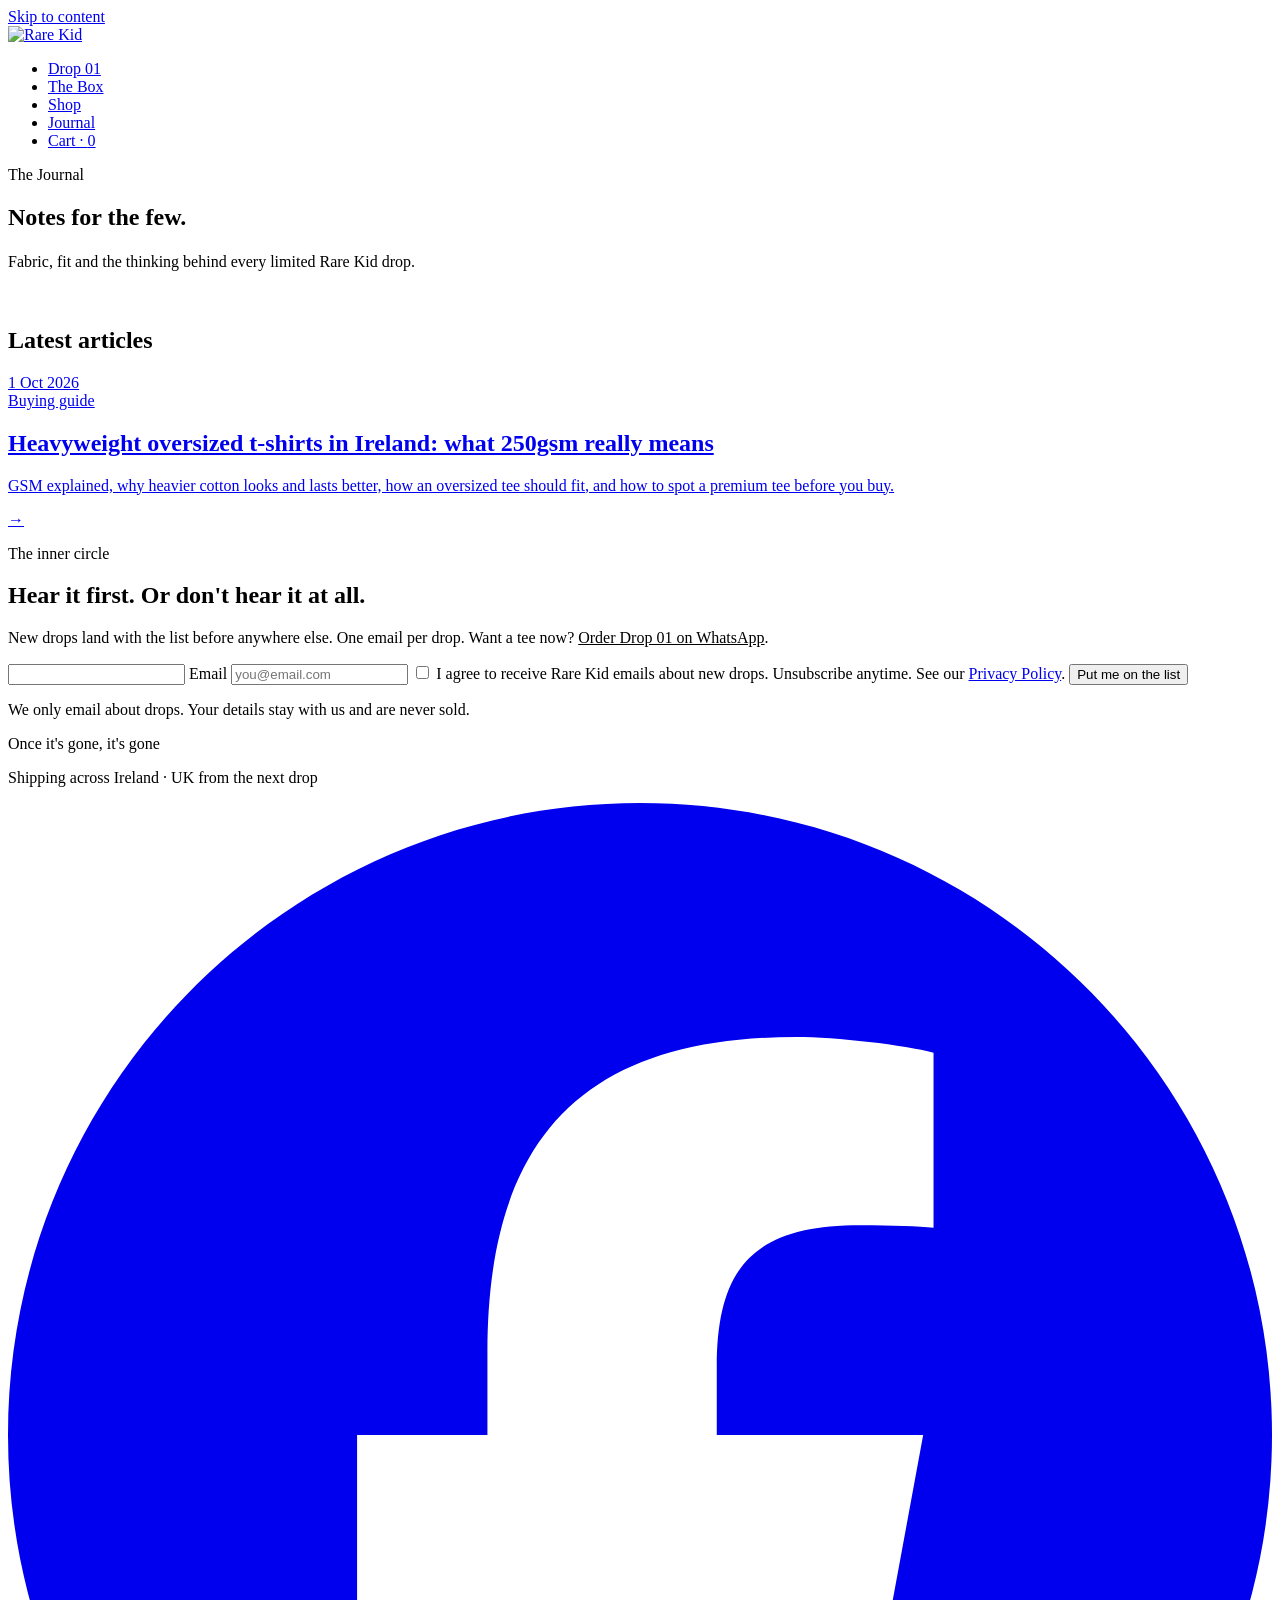
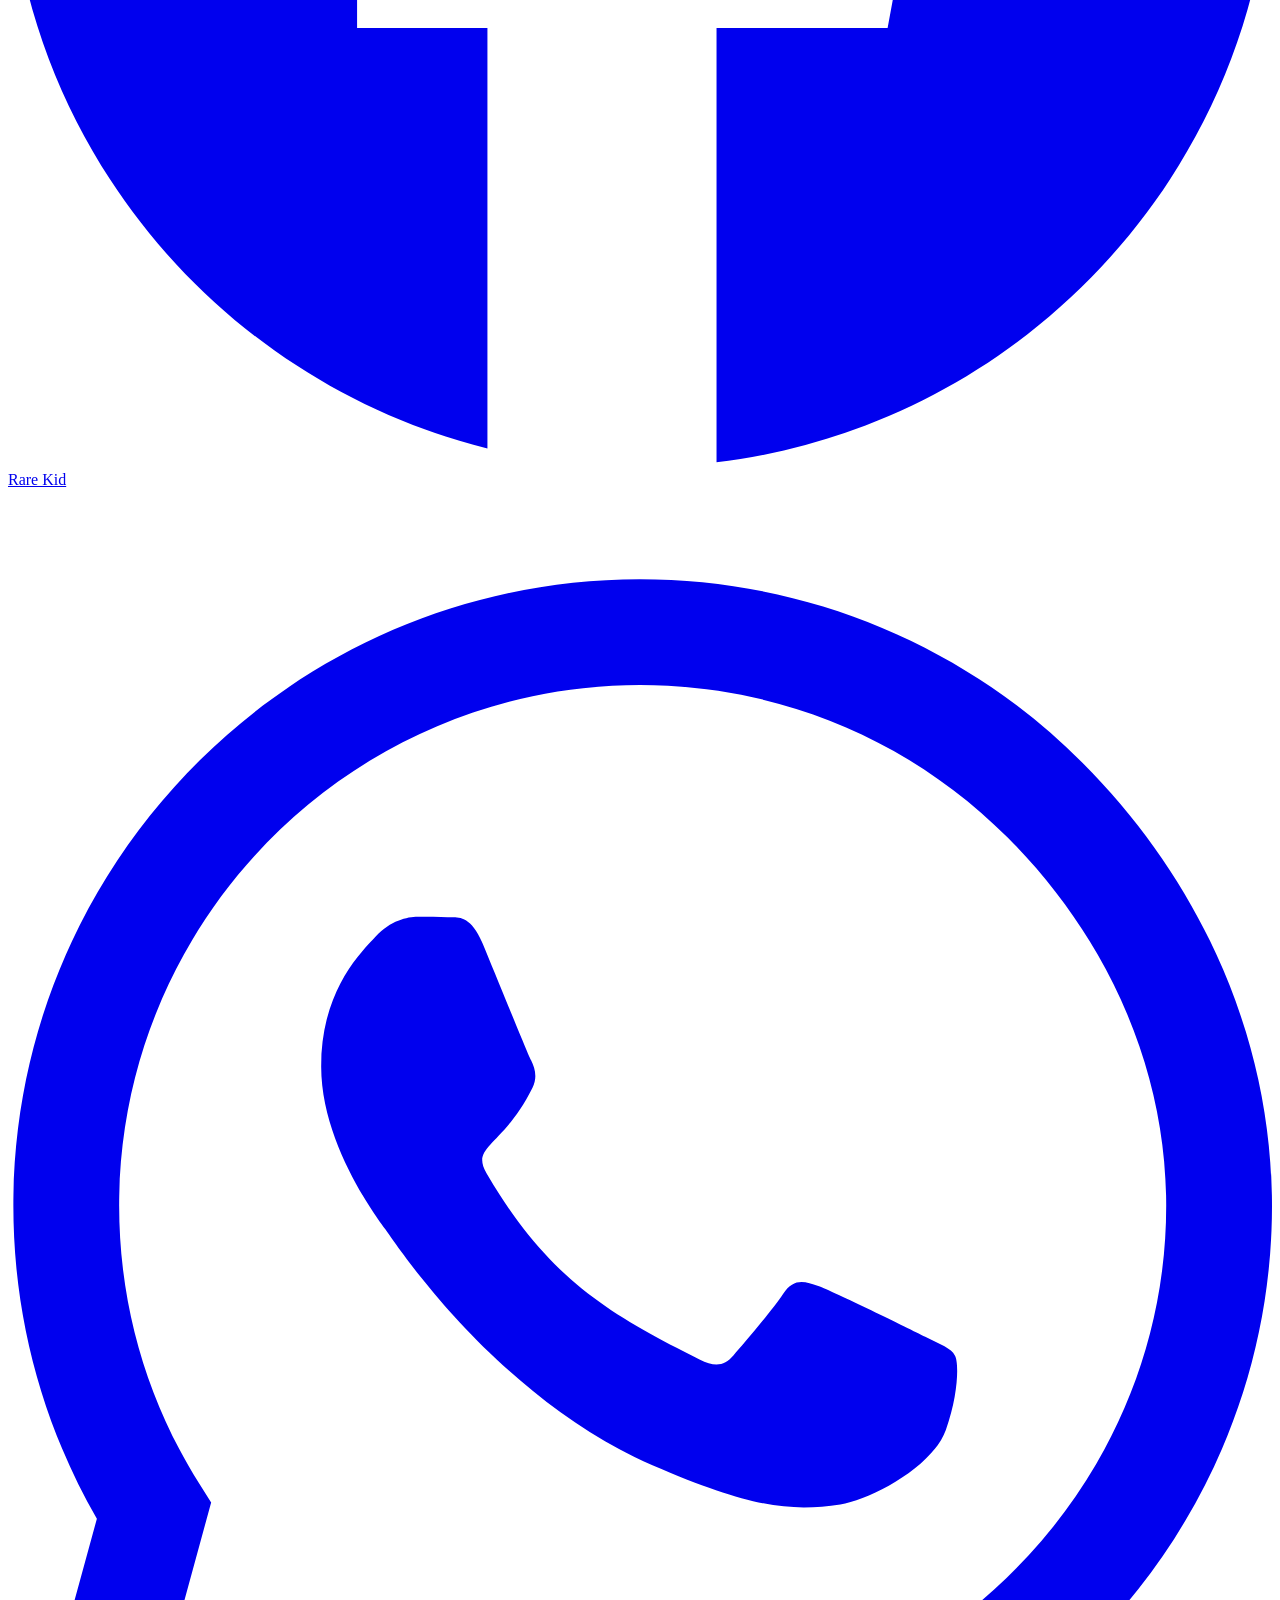
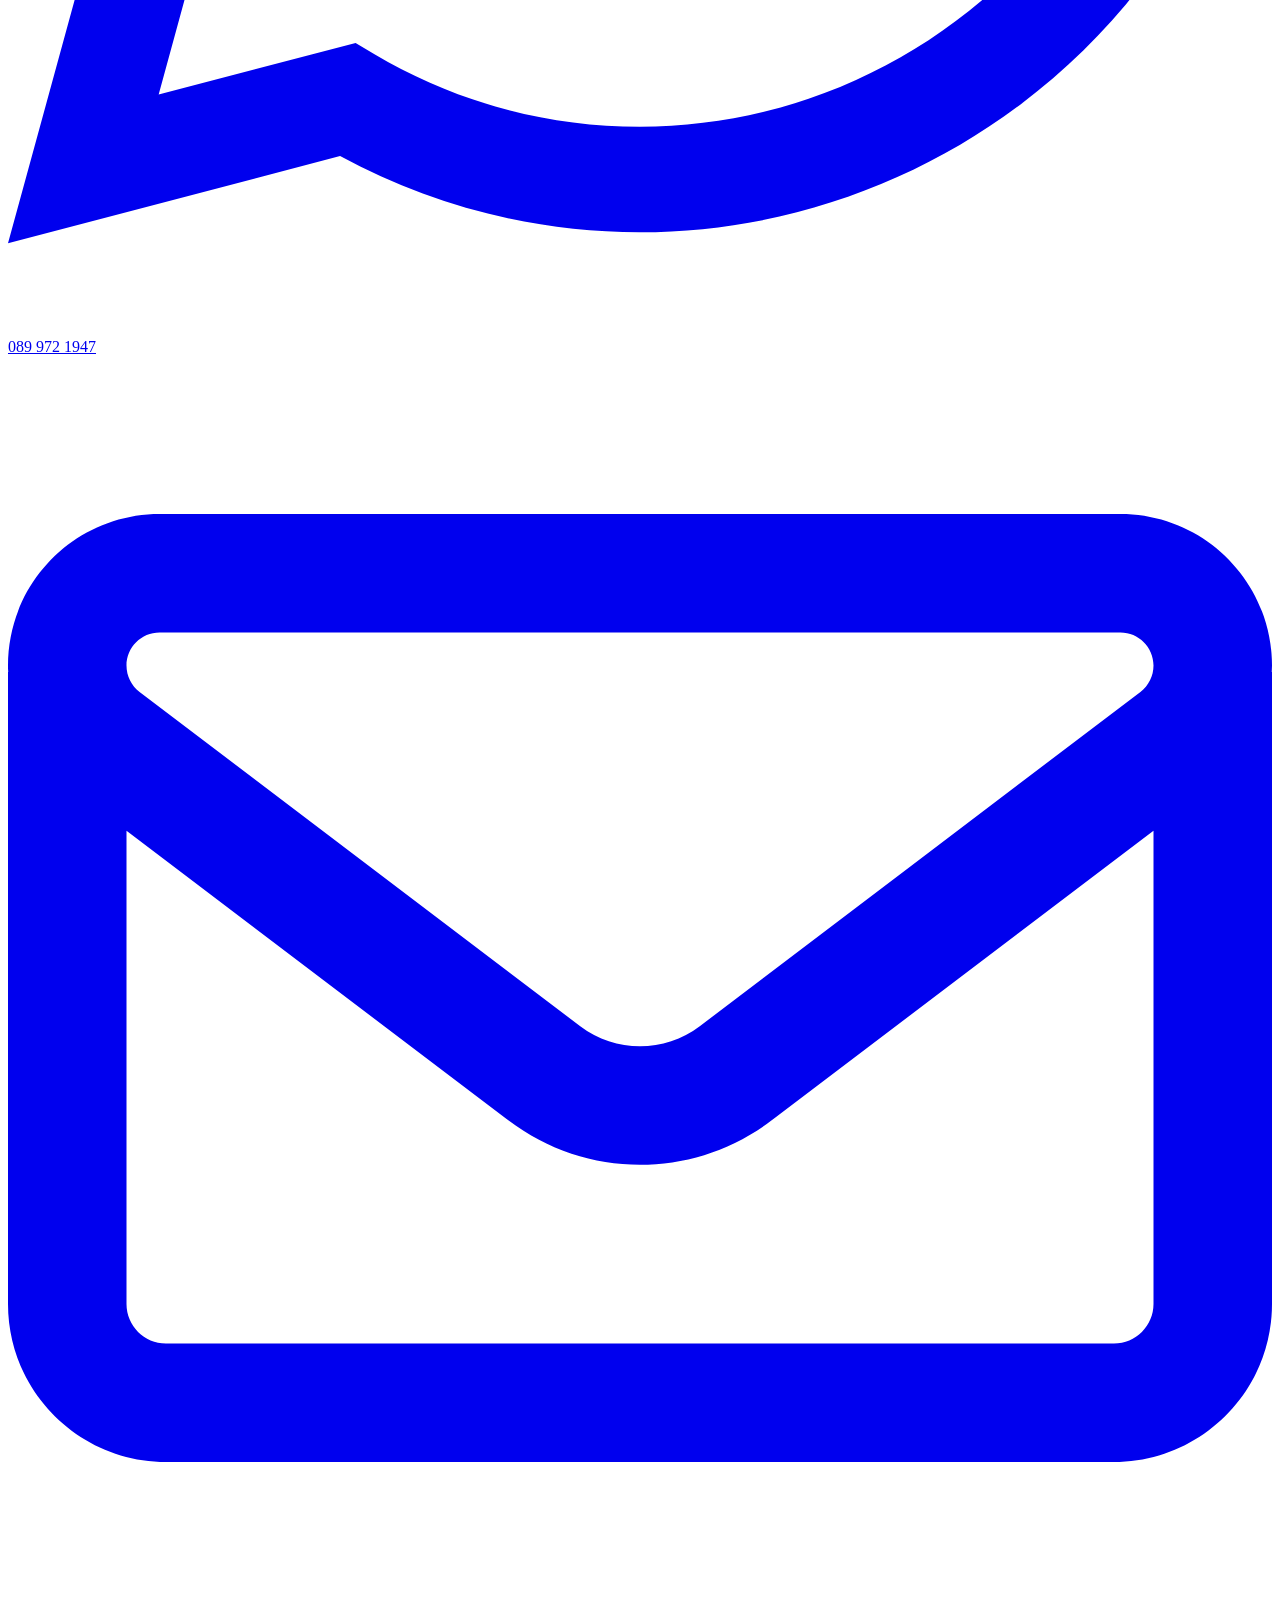
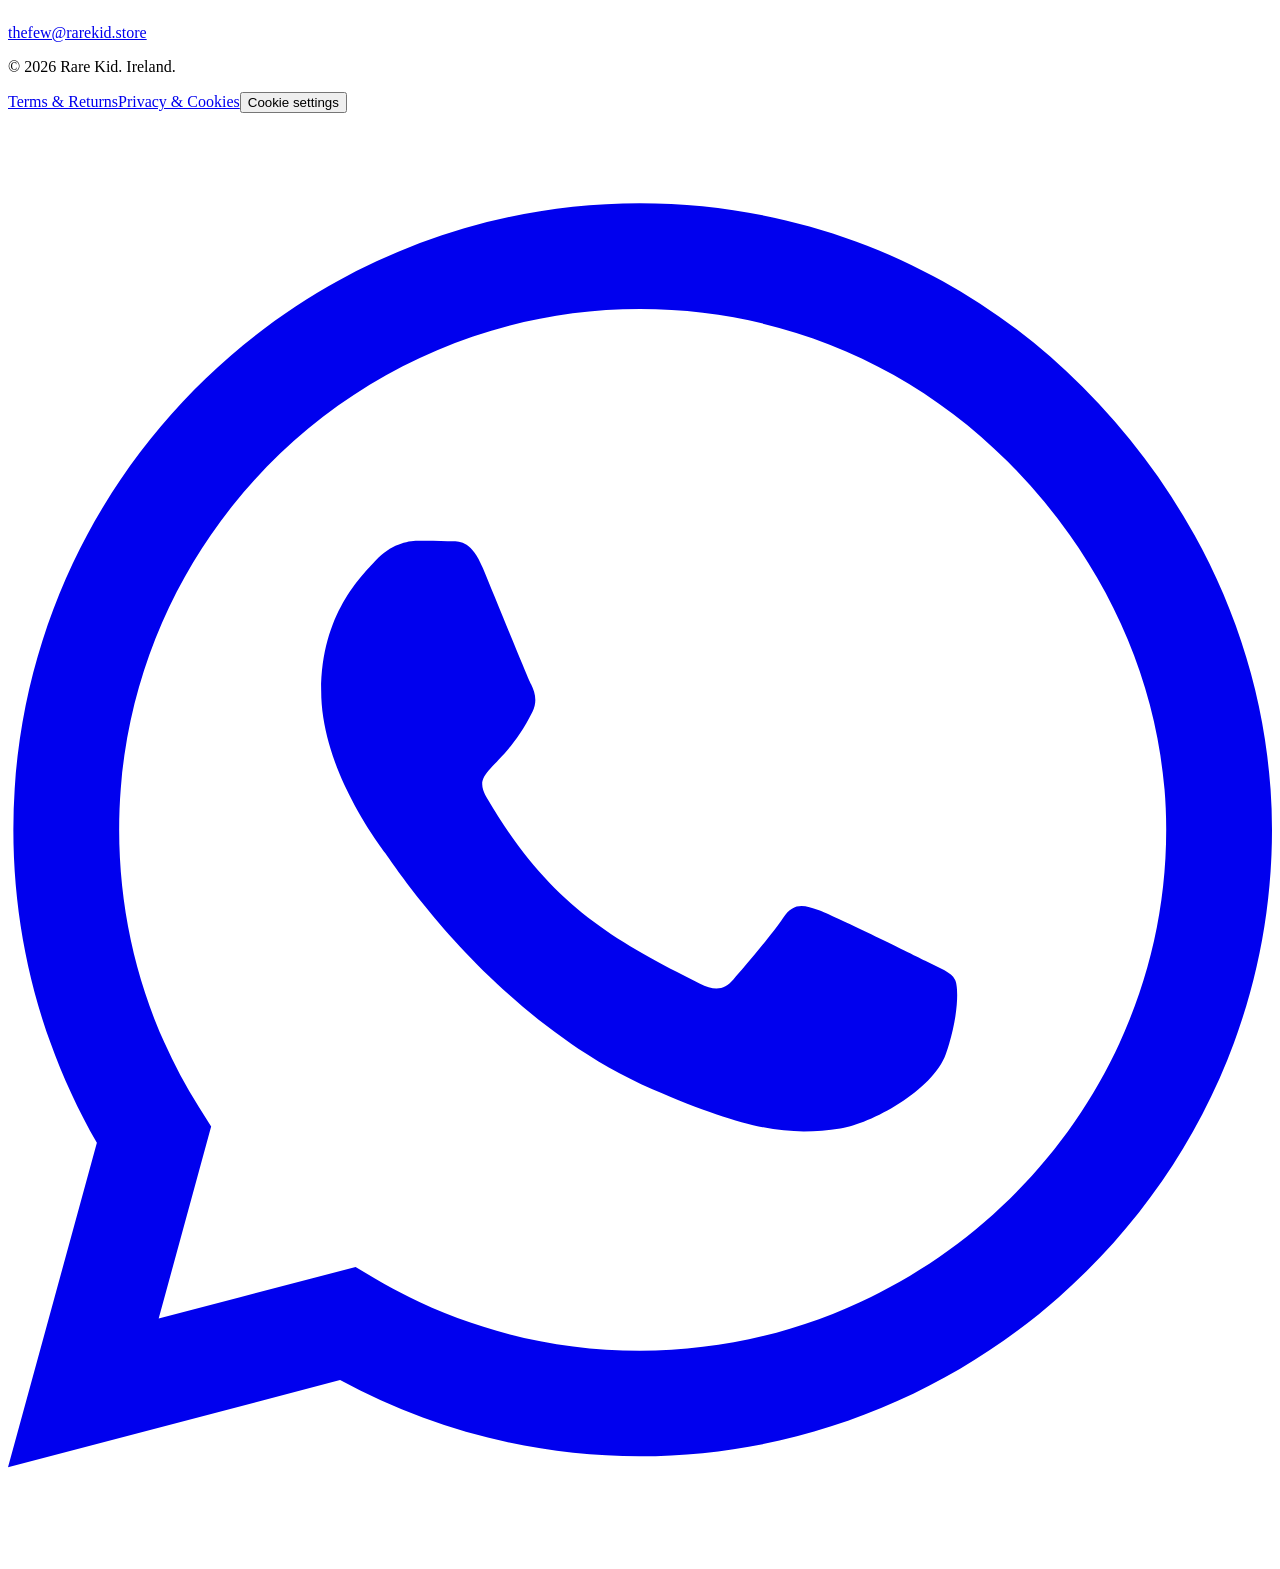
==== blog/index.html @ bd71cbd1 "Add files via upload" ====
<!doctype html>
<html lang="en-IE">
<head>
<meta charset="utf-8">
<meta name="viewport" content="width=device-width, initial-scale=1">
<title>Journal | Rare Kid – Heavyweight Tees, Fit Guides & Drop Notes</title>
<meta name="description" content="The Rare Kid Journal: buying guides for premium heavyweight oversized t-shirts in Ireland, fabric notes, fit advice and the story behind each limited drop.">
<link rel="canonical" href="https://YOUR-DOMAIN/blog/">
<meta property="og:type" content="website">
<meta property="og:site_name" content="Rare Kid">
<meta property="og:title" content="The Rare Kid Journal">
<meta property="og:description" content="Fabric, fit and the story behind every limited drop.">
<meta property="og:url" content="https://YOUR-DOMAIN/blog/">
<meta property="og:image" content="https://YOUR-DOMAIN/images/og-rare-kid.jpg">
<meta name="theme-color" content="#1c1b1a">
<link rel="icon" href="../images/logo.jpg">
<link rel="stylesheet" href="../css/style.css">
<script type="application/ld+json">
{
  "@context":"https://schema.org",
  "@type":"Blog",
  "name":"The Rare Kid Journal",
  "url":"https://YOUR-DOMAIN/blog/",
  "publisher":{"@type":"Organization","name":"Rare Kid","logo":{"@type":"ImageObject","url":"https://YOUR-DOMAIN/images/logo.jpg"}},
  "blogPost":[{
    "@type":"BlogPosting",
    "headline":"Heavyweight Oversized T-Shirts in Ireland: What 250gsm Really Means and Why It's Worth It",
    "url":"https://YOUR-DOMAIN/blog/heavyweight-oversized-t-shirt-ireland.html",
    "datePublished":"2026-10-01"
  }]
}
</script>
</head>
<body>
<a class="skip" href="#main">Skip to content</a>
<header class="site-header">
  <nav class="wrap nav" aria-label="Main">
    <a class="logo" href="../" aria-label="Rare Kid home"><img class="logo-img" src="../images/logo.jpg" alt="Rare Kid" width="1024" height="1024"></a>
    <ul>
      <li><a href="../#drop">Drop 01</a></li>
      <li><a href="../#box">The Box</a></li>
      <li><a href="../#shop">Shop</a></li>
      <li><a href="./" aria-current="page">Journal</a></li>
      <li><a class="btn-mini" href="../#cart">Cart · <span data-cart-count>0</span></a></li>
    </ul>
  </nav>
</header>

<main id="main">
  <section class="page-hero">
    <div class="wrap">
      <p class="eyebrow red">The Journal</p>
      <h1>Notes for the few.</h1>
      <p class="lead" style="margin-top:22px">Fabric, fit and the thinking behind every limited Rare Kid drop.</p>
    </div>
  </section>

  <section class="section" aria-labelledby="latest-title" style="padding-top:20px">
    <div class="wrap">
      <h2 id="latest-title" class="sr-only">Latest articles</h2>
      <div class="post-list">
        <a class="post-card" href="heavyweight-oversized-t-shirt-ireland.html">
          <span class="date"><time datetime="2026-10-01">1 Oct 2026</time><br>Buying guide</span>
          <div>
            <h2>Heavyweight oversized t-shirts in Ireland: what 250gsm really means</h2>
            <p>GSM explained, why heavier cotton looks and lasts better, how an oversized tee should fit, and how to spot a premium tee before you buy.</p>
          </div>
          <span class="arrow" aria-hidden="true">→</span>
        </a>
      </div>
    </div>
  </section>

  <section class="section join" id="join" aria-labelledby="join-title">
    <div class="wrap join-grid">
      <div>
        <p class="eyebrow">The inner circle</p>
        <h2 id="join-title">Hear it first. Or don't hear it at all.</h2>
        <p>New drops land with the list before anywhere else. One email per drop. Want a tee now? <a href="../#shop" style="color:inherit">Order Drop 01 on WhatsApp</a>.</p>
      </div>
      <form class="form" action="https://formspree.io/f/xgavbbvg" method="POST" data-formspree>
        <input type="hidden" name="_subject" value="New Rare Kid subscriber (drops list)">
        <input type="hidden" name="source" value="Journal">
        <input type="text" name="_gotcha" class="hp" tabindex="-1" autocomplete="off" aria-hidden="true">
        <label for="email">Email</label>
        <input id="email" type="email" name="email" required autocomplete="email" placeholder="you@email.com">
        <label class="consent"><input type="checkbox" name="consent" value="Yes - agreed to Rare Kid drop emails" required> <span>I agree to receive Rare Kid emails about new drops. Unsubscribe anytime. See our <a href="../privacy.html">Privacy Policy</a>.</span></label>
        <button class="btn" type="submit">Put me on the list</button>
        <p class="form-status" role="status" aria-live="polite" hidden></p>
        <p class="fine">We only email about drops. Your details stay with us and are never sold.</p>
      </form>
    </div>
  </section>
</main>

<footer class="site-footer">
  <div class="wrap">
    <div class="footer-row">
      <div><p class="footer-tag">Once it's gone, it's gone</p><p class="footer-ship">Shipping across Ireland · UK from the next drop</p></div>
      <div class="footer-links">
        <a href="https://www.facebook.com/profile.php?id=61590285942390" target="_blank" rel="noopener"><svg class="ico" aria-hidden="true" focusable="false" xmlns="http://www.w3.org/2000/svg" viewBox="0 0 512 512"><!--! Font Awesome Free 7.3.1 by @fontawesome - https://fontawesome.com License - https://fontawesome.com/license/free (Icons: CC BY 4.0, Fonts: SIL OFL 1.1, Code: MIT License) Copyright 2026 Fonticons, Inc. --><path fill="currentColor" d="M512 256C512 114.6 397.4 0 256 0S0 114.6 0 256C0 376 82.7 476.8 194.2 504.5l0-170.3-52.8 0 0-78.2 52.8 0 0-33.7c0-87.1 39.4-127.5 125-127.5 16.2 0 44.2 3.2 55.7 6.4l0 70.8c-6-.6-16.5-1-29.6-1-42 0-58.2 15.9-58.2 57.2l0 27.8 83.6 0-14.4 78.2-69.3 0 0 175.9C413.8 494.8 512 386.9 512 256z"/></svg> Rare Kid</a>
        <a href="https://wa.me/353899721947?text=Hi%20Rare%20Kid%2C%20I%20have%20a%20question%20about%20Drop%2001." target="_blank" rel="noopener" aria-label="Chat with Rare Kid on WhatsApp, 089 972 1947"><svg class="ico" aria-hidden="true" focusable="false" xmlns="http://www.w3.org/2000/svg" viewBox="0 0 448 512"><!--! Font Awesome Free 7.3.1 by @fontawesome - https://fontawesome.com License - https://fontawesome.com/license/free (Icons: CC BY 4.0, Fonts: SIL OFL 1.1, Code: MIT License) Copyright 2026 Fonticons, Inc. --><path fill="currentColor" d="M380.9 97.1c-41.9-42-97.7-65.1-157-65.1-122.4 0-222 99.6-222 222 0 39.1 10.2 77.3 29.6 111L0 480 117.7 449.1c32.4 17.7 68.9 27 106.1 27l.1 0c122.3 0 224.1-99.6 224.1-222 0-59.3-25.2-115-67.1-157zm-157 341.6c-33.2 0-65.7-8.9-94-25.7l-6.7-4-69.8 18.3 18.6-68.1-4.4-7c-18.5-29.4-28.2-63.3-28.2-98.2 0-101.7 82.8-184.5 184.6-184.5 49.3 0 95.6 19.2 130.4 54.1s56.2 81.2 56.1 130.5c0 101.8-84.9 184.6-186.6 184.6zM325.1 300.5c-5.5-2.8-32.8-16.2-37.9-18-5.1-1.9-8.8-2.8-12.5 2.8s-14.3 18-17.6 21.8c-3.2 3.7-6.5 4.2-12 1.4-32.6-16.3-54-29.1-75.5-66-5.7-9.8 5.7-9.1 16.3-30.3 1.8-3.7 .9-6.9-.5-9.7s-12.5-30.1-17.1-41.2c-4.5-10.8-9.1-9.3-12.5-9.5-3.2-.2-6.9-.2-10.6-.2s-9.7 1.4-14.8 6.9c-5.1 5.6-19.4 19-19.4 46.3s19.9 53.7 22.6 57.4c2.8 3.7 39.1 59.7 94.8 83.8 35.2 15.2 49 16.5 66.6 13.9 10.7-1.6 32.8-13.4 37.4-26.4s4.6-24.1 3.2-26.4c-1.3-2.5-5-3.9-10.5-6.6z"/></svg> 089 972 1947</a>
        <a class="f-mail" href="mailto:thefew@rarekid.store"><svg class="ico" aria-hidden="true" focusable="false" xmlns="http://www.w3.org/2000/svg" viewBox="0 0 512 512"><!--! Font Awesome Free 7.3.1 by @fontawesome - https://fontawesome.com License - https://fontawesome.com/license/free (Icons: CC BY 4.0, Fonts: SIL OFL 1.1, Code: MIT License) Copyright 2026 Fonticons, Inc. --><path fill="currentColor" d="M61.4 64C27.5 64 0 91.5 0 125.4 0 126.3 0 127.1 .1 128L0 128 0 384c0 35.3 28.7 64 64 64l384 0c35.3 0 64-28.7 64-64l0-256-.1 0c0-.9 .1-1.7 .1-2.6 0-33.9-27.5-61.4-61.4-61.4L61.4 64zM464 192.3L464 384c0 8.8-7.2 16-16 16L64 400c-8.8 0-16-7.2-16-16l0-191.7 154.8 117.4c31.4 23.9 74.9 23.9 106.4 0L464 192.3zM48 125.4C48 118 54 112 61.4 112l389.2 0c7.4 0 13.4 6 13.4 13.4 0 4.2-2 8.2-5.3 10.7L280.2 271.5c-14.3 10.8-34.1 10.8-48.4 0L53.3 136.1c-3.3-2.5-5.3-6.5-5.3-10.7z"/></svg> thefew@rarekid.store</a>
      </div>
    </div>
    <p class="copy">© 2026 Rare Kid. Ireland.</p>
    <div class="legal-links"><a href="../terms.html">Terms &amp; Returns</a><a href="../privacy.html">Privacy &amp; Cookies</a><button type="button" class="cc-link" data-cookie-settings>Cookie settings</button></div>
  </div>
</footer>
<a class="wa-fab" href="https://wa.me/353899721947?text=Hi%20Rare%20Kid%2C%20I%20have%20a%20question%20about%20Drop%2001." target="_blank" rel="noopener" aria-label="Chat with Rare Kid on WhatsApp"><svg class="ico" aria-hidden="true" focusable="false" xmlns="http://www.w3.org/2000/svg" viewBox="0 0 448 512"><!--! Font Awesome Free 7.3.1 by @fontawesome - https://fontawesome.com License - https://fontawesome.com/license/free (Icons: CC BY 4.0, Fonts: SIL OFL 1.1, Code: MIT License) Copyright 2026 Fonticons, Inc. --><path fill="currentColor" d="M380.9 97.1c-41.9-42-97.7-65.1-157-65.1-122.4 0-222 99.6-222 222 0 39.1 10.2 77.3 29.6 111L0 480 117.7 449.1c32.4 17.7 68.9 27 106.1 27l.1 0c122.3 0 224.1-99.6 224.1-222 0-59.3-25.2-115-67.1-157zm-157 341.6c-33.2 0-65.7-8.9-94-25.7l-6.7-4-69.8 18.3 18.6-68.1-4.4-7c-18.5-29.4-28.2-63.3-28.2-98.2 0-101.7 82.8-184.5 184.6-184.5 49.3 0 95.6 19.2 130.4 54.1s56.2 81.2 56.1 130.5c0 101.8-84.9 184.6-186.6 184.6zM325.1 300.5c-5.5-2.8-32.8-16.2-37.9-18-5.1-1.9-8.8-2.8-12.5 2.8s-14.3 18-17.6 21.8c-3.2 3.7-6.5 4.2-12 1.4-32.6-16.3-54-29.1-75.5-66-5.7-9.8 5.7-9.1 16.3-30.3 1.8-3.7 .9-6.9-.5-9.7s-12.5-30.1-17.1-41.2c-4.5-10.8-9.1-9.3-12.5-9.5-3.2-.2-6.9-.2-10.6-.2s-9.7 1.4-14.8 6.9c-5.1 5.6-19.4 19-19.4 46.3s19.9 53.7 22.6 57.4c2.8 3.7 39.1 59.7 94.8 83.8 35.2 15.2 49 16.5 66.6 13.9 10.7-1.6 32.8-13.4 37.4-26.4s4.6-24.1 3.2-26.4c-1.3-2.5-5-3.9-10.5-6.6z"/></svg></a>
<script src="../js/forms.js"></script>
<script src="../js/shop.js"></script>
<script src="../js/consent.js" data-root="../"></script>
</body>
</html>
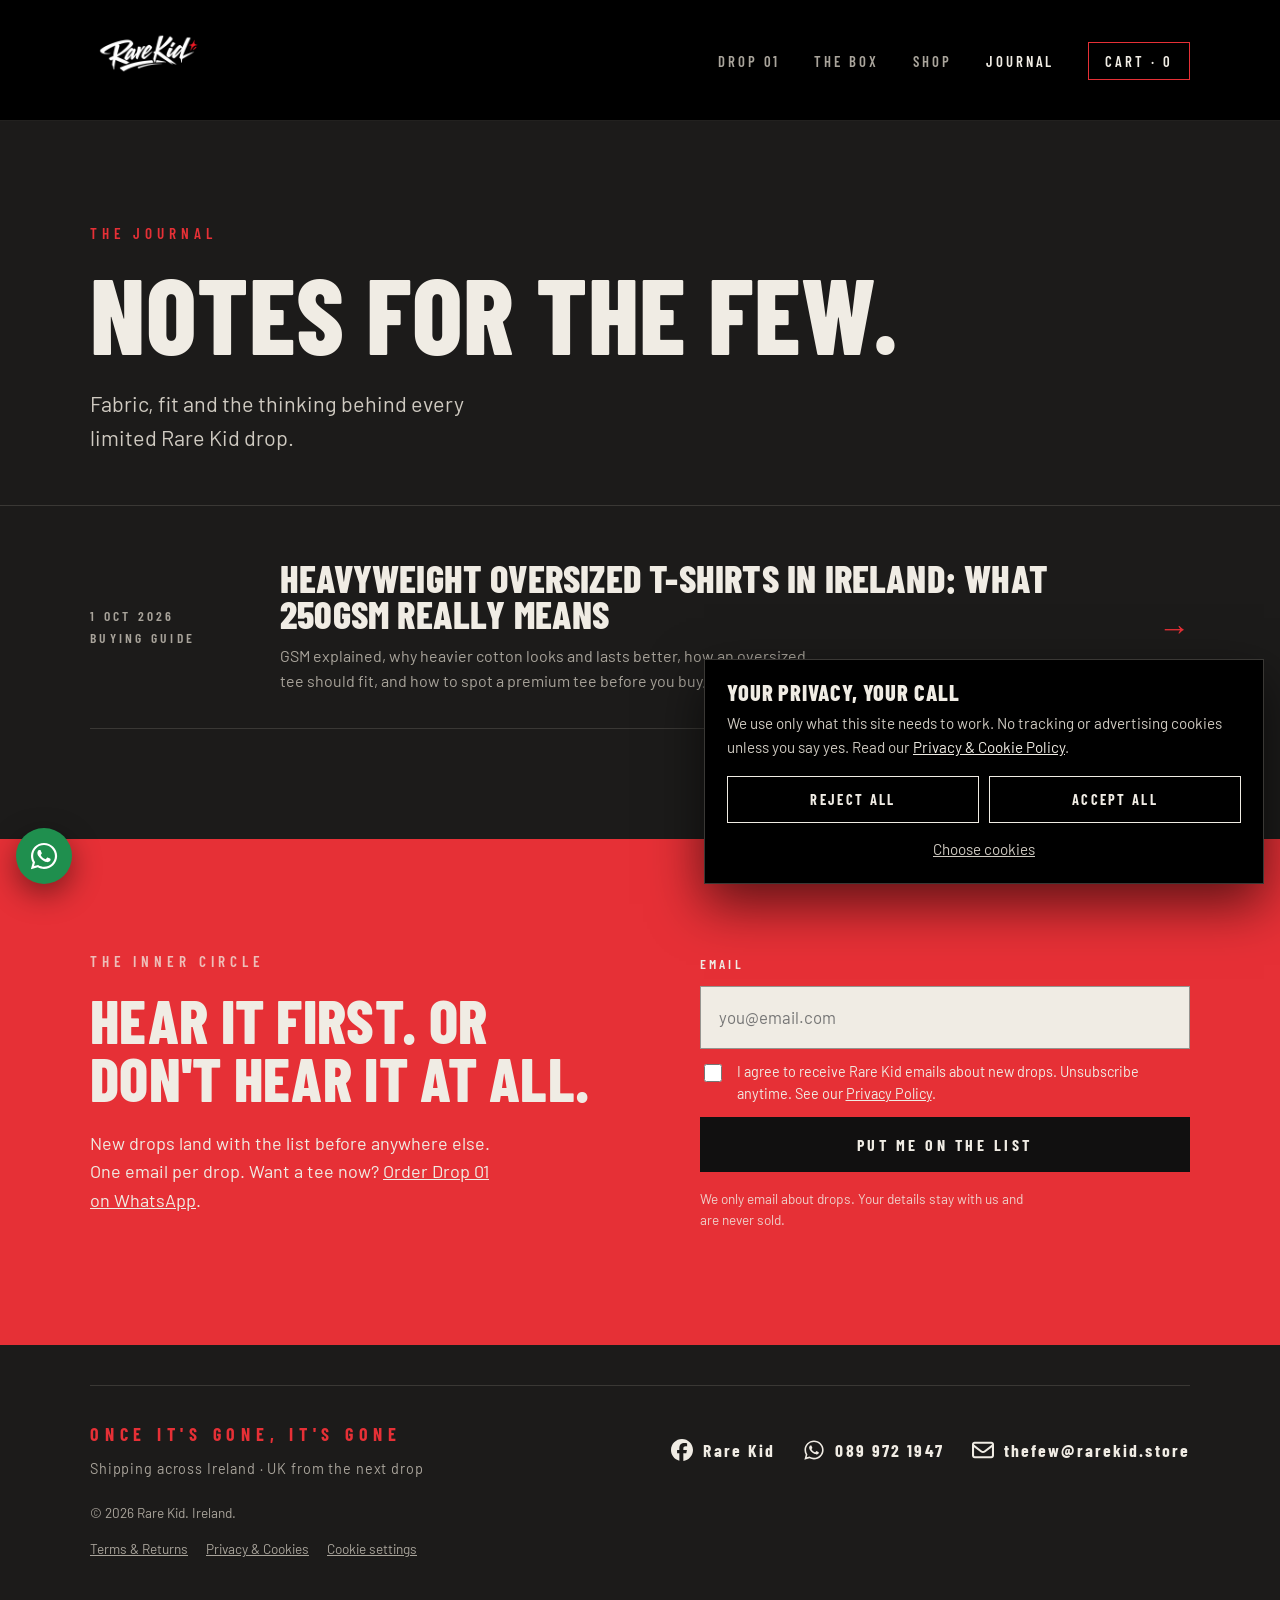
==== commit 60b3b13a: "Add files via upload" ====
--- a/blog/index.html
+++ b/blog/index.html
@@ -5,13 +5,13 @@
 <meta name="viewport" content="width=device-width, initial-scale=1">
 <title>Journal | Rare Kid – Heavyweight Tees, Fit Guides & Drop Notes</title>
 <meta name="description" content="The Rare Kid Journal: buying guides for premium heavyweight oversized t-shirts in Ireland, fabric notes, fit advice and the story behind each limited drop.">
-<link rel="canonical" href="https://YOUR-DOMAIN/blog/">
+<link rel="canonical" href="https://rarekid.store/blog/">
 <meta property="og:type" content="website">
 <meta property="og:site_name" content="Rare Kid">
 <meta property="og:title" content="The Rare Kid Journal">
 <meta property="og:description" content="Fabric, fit and the story behind every limited drop.">
-<meta property="og:url" content="https://YOUR-DOMAIN/blog/">
-<meta property="og:image" content="https://YOUR-DOMAIN/images/og-rare-kid.jpg">
+<meta property="og:url" content="https://rarekid.store/blog/">
+<meta property="og:image" content="https://rarekid.store/images/og-rare-kid.jpg">
 <meta name="theme-color" content="#1c1b1a">
 <link rel="icon" href="../images/logo.jpg">
 <link rel="stylesheet" href="../css/style.css">
@@ -20,12 +20,12 @@
   "@context":"https://schema.org",
   "@type":"Blog",
   "name":"The Rare Kid Journal",
-  "url":"https://YOUR-DOMAIN/blog/",
-  "publisher":{"@type":"Organization","name":"Rare Kid","logo":{"@type":"ImageObject","url":"https://YOUR-DOMAIN/images/logo.jpg"}},
+  "url":"https://rarekid.store/blog/",
+  "publisher":{"@type":"Organization","name":"Rare Kid","logo":{"@type":"ImageObject","url":"https://rarekid.store/images/logo.jpg"}},
   "blogPost":[{
     "@type":"BlogPosting",
     "headline":"Heavyweight Oversized T-Shirts in Ireland: What 250gsm Really Means and Why It's Worth It",
-    "url":"https://YOUR-DOMAIN/blog/heavyweight-oversized-t-shirt-ireland.html",
+    "url":"https://rarekid.store/blog/heavyweight-oversized-t-shirt-ireland.html",
     "datePublished":"2026-10-01"
   }]
 }
--- a/css/style.css
+++ b/css/style.css
@@ -0,0 +1,362 @@
+/* Fonts are self-hosted: no requests to Google (GDPR) */
+@font-face{font-family:"Barlow Condensed";font-style:normal;font-weight:600;font-display:swap;src:url("../fonts/barlow-condensed-latin-600-normal.woff2") format("woff2")}
+@font-face{font-family:"Barlow Condensed";font-style:normal;font-weight:700;font-display:swap;src:url("../fonts/barlow-condensed-latin-700-normal.woff2") format("woff2")}
+@font-face{font-family:"Barlow Condensed";font-style:normal;font-weight:800;font-display:swap;src:url("../fonts/barlow-condensed-latin-800-normal.woff2") format("woff2")}
+@font-face{font-family:"Barlow";font-style:normal;font-weight:400;font-display:swap;src:url("../fonts/barlow-latin-400-normal.woff2") format("woff2")}
+@font-face{font-family:"Barlow";font-style:normal;font-weight:500;font-display:swap;src:url("../fonts/barlow-latin-500-normal.woff2") format("woff2")}
+/* ==========================================================
+   RARE KID — Made for the few.
+   ========================================================== */
+:root{
+  --bg:#1c1b1a;
+  --bg-2:#232220;
+  --bg-3:#111010;
+  --line:#3a3835;
+  --cream:#f0ece4;
+  --muted:#a9a49b;
+  --red:#e63036;
+  --red-2:#ff4a50;
+  --display:"Barlow Condensed", "Arial Narrow", Impact, sans-serif;
+  --body:"Barlow", "Helvetica Neue", Arial, sans-serif;
+  --max:1180px;
+  --gutter:clamp(16px, 4vw, 40px);
+}
+*,*::before,*::after{box-sizing:border-box}
+html{scroll-behavior:smooth;-webkit-text-size-adjust:100%}
+body{
+  margin:0;background:var(--bg);color:var(--cream);
+  font-family:var(--body);font-size:18px;line-height:1.6;
+  -webkit-font-smoothing:antialiased;overflow-x:hidden;
+}
+img,svg{max-width:100%;height:auto;display:block}
+a{color:inherit}
+::selection{background:var(--red);color:var(--cream)}
+.wrap{max-width:var(--max);margin:0 auto;padding:0 var(--gutter)}
+.sr-only{position:absolute;width:1px;height:1px;padding:0;margin:-1px;overflow:hidden;clip:rect(0,0,0,0);border:0}
+.skip{position:absolute;left:-9999px;top:0;background:var(--red);color:var(--cream);padding:10px 16px;z-index:100}
+.skip:focus{left:16px}
+
+/* ---------- Type ---------- */
+h1,h2,h3{font-family:var(--display);font-weight:800;text-transform:uppercase;line-height:.95;letter-spacing:.005em;margin:0}
+h1{font-size:clamp(3rem, 9vw, 6.6rem)}
+h2{font-size:clamp(2.2rem, 5.5vw, 3.8rem)}
+h3{font-size:clamp(1.4rem, 3vw, 1.9rem);letter-spacing:.03em}
+.red{color:var(--red)}
+.eyebrow{
+  font-family:var(--display);font-weight:600;text-transform:uppercase;
+  letter-spacing:.32em;font-size:.95rem;color:var(--muted);margin:0 0 18px;
+}
+.eyebrow.red{color:var(--red)}
+.lead{font-size:clamp(1.1rem, 2vw, 1.35rem);color:#cfcac1;max-width:36ch;margin:0}
+p{margin:0 0 1.1em}
+
+/* ---------- Header ---------- */
+.site-header{position:sticky;top:0;z-index:50;background:rgba(28,27,26,.92);backdrop-filter:blur(8px);-webkit-backdrop-filter:blur(8px);border-bottom:1px solid rgba(58,56,53,.6)}
+.nav{display:flex;align-items:center;justify-content:space-between;gap:20px;min-height:76px}
+.logo{display:block;width:150px;text-decoration:none}
+.logo img{width:100%;height:auto}
+.logo .logo-fallback{font-family:var(--display);font-weight:800;font-size:1.6rem;letter-spacing:.06em;text-transform:uppercase}
+.nav ul{list-style:none;display:flex;gap:clamp(14px,3vw,34px);margin:0;padding:0;align-items:center}
+.nav a{font-family:var(--display);font-weight:600;letter-spacing:.2em;text-transform:uppercase;font-size:.92rem;text-decoration:none;color:var(--muted);transition:color .2s}
+.nav a:hover,.nav a[aria-current="page"]{color:var(--cream)}
+.nav .btn-mini{color:var(--cream);border:1px solid var(--red);padding:9px 16px}
+.nav .btn-mini:hover{background:var(--red)}
+@media (max-width:700px){
+  .nav{flex-wrap:wrap;padding:12px 0;min-height:auto;row-gap:10px}
+  .logo{width:120px}
+  .nav ul{width:100%;justify-content:space-between;gap:8px}
+  .nav a{font-size:.8rem;letter-spacing:.14em}
+  .nav .btn-mini{padding:7px 10px}
+}
+
+/* ---------- Buttons ---------- */
+.btn{
+  display:inline-flex;align-items:center;gap:12px;
+  font-family:var(--display);font-weight:700;text-transform:uppercase;letter-spacing:.22em;
+  font-size:1rem;text-decoration:none;cursor:pointer;
+  padding:17px 30px;border:1px solid var(--red);background:var(--red);color:var(--cream);
+  transition:background .2s, color .2s, transform .2s;
+}
+.btn:hover{background:var(--red-2);transform:translateY(-1px)}
+.btn.ghost{background:transparent;border-color:var(--line)}
+.btn.ghost:hover{border-color:var(--cream)}
+
+/* ---------- Hero ---------- */
+.hero{padding:clamp(56px,9vw,110px) 0 clamp(40px,6vw,70px)}
+.hero-top{display:flex;justify-content:flex-end;margin-bottom:clamp(30px,5vw,56px)}
+.drop-tag{text-align:right;font-family:var(--display);text-transform:uppercase;letter-spacing:.32em;line-height:1.7}
+.drop-tag span{display:block;color:var(--muted);font-weight:600}
+.drop-tag strong{display:block;font-weight:700;font-size:1.15rem}
+.hero-grid{display:grid;grid-template-columns:1.25fr 1fr;gap:clamp(24px,5vw,70px);align-items:end}
+.hero-actions{display:flex;flex-wrap:wrap;gap:14px;margin-top:30px}
+@media (max-width:820px){.hero-grid{grid-template-columns:1fr}.hero-top{justify-content:flex-start}.drop-tag{text-align:left}}
+
+/* ---------- Tees ---------- */
+.tees{padding:clamp(20px,4vw,40px) 0 clamp(60px,8vw,100px)}
+.tee-row{display:grid;grid-template-columns:1fr 1fr;gap:clamp(16px,4vw,50px);position:relative}
+.tee{margin:0;text-align:center}
+.tee svg{width:100%;max-width:520px;margin:0 auto;filter:drop-shadow(0 30px 40px rgba(0,0,0,.45))}
+.tee figcaption{font-family:var(--display);font-weight:600;letter-spacing:.4em;text-transform:uppercase;color:var(--muted);margin-top:18px}
+.label-note{
+  position:absolute;left:50%;top:52%;transform:translate(-50%,-50%) rotate(-3deg);
+  background:var(--red);color:var(--cream);font-family:var(--display);font-weight:800;
+  text-transform:uppercase;letter-spacing:.22em;font-size:clamp(.7rem,1.6vw,1rem);
+  padding:10px 18px;white-space:nowrap;box-shadow:0 10px 30px rgba(0,0,0,.4)
+}
+@media (max-width:560px){.label-note{top:auto;bottom:-14px;transform:translateX(-50%) rotate(-3deg)}}
+
+/* ---------- Sections ---------- */
+section{scroll-margin-top:90px}
+.section{padding:clamp(60px,9vw,110px) 0}
+.section.alt{background:var(--bg-3)}
+.section-head{display:flex;justify-content:space-between;align-items:end;gap:20px;flex-wrap:wrap;margin-bottom:clamp(30px,5vw,54px)}
+.section-head .eyebrow{margin:0}
+
+.manifesto{display:grid;grid-template-columns:1fr 1fr;gap:clamp(30px,6vw,80px);align-items:start}
+.manifesto p{color:#cfcac1}
+@media (max-width:820px){.manifesto{grid-template-columns:1fr}}
+
+.specs{display:grid;grid-template-columns:repeat(4,1fr);border-top:1px solid var(--line);border-left:1px solid var(--line)}
+.spec{padding:28px 24px;border-right:1px solid var(--line);border-bottom:1px solid var(--line)}
+.spec .num{font-family:var(--display);font-weight:800;font-size:2.6rem;line-height:1;color:var(--red);display:block;margin-bottom:10px}
+.spec h3{font-size:1.25rem;margin-bottom:8px}
+.spec p{margin:0;color:var(--muted);font-size:.98rem}
+@media (max-width:900px){.specs{grid-template-columns:1fr 1fr}}
+@media (max-width:480px){.specs{grid-template-columns:1fr}}
+
+/* ---------- Box ---------- */
+.box{border:1px solid var(--line);border-radius:18px;background:var(--bg-2);padding:clamp(24px,4vw,46px)}
+.box-grid{display:grid;grid-template-columns:1fr 1.1fr;gap:clamp(24px,5vw,60px);align-items:center}
+@media (max-width:820px){.box-grid{grid-template-columns:1fr}}
+.card{
+  background:var(--bg-3);padding:30px 30px 34px;transform:rotate(-2deg);
+  box-shadow:0 30px 50px rgba(0,0,0,.5);max-width:480px
+}
+.card-top{display:flex;justify-content:space-between;align-items:start;gap:12px;margin-bottom:44px}
+.card-top img{width:130px}
+.card-top .meta{font-family:var(--display);letter-spacing:.24em;text-transform:uppercase;color:var(--muted);font-size:.85rem;text-align:right;line-height:1.7}
+.card h3{font-size:clamp(1.5rem,3vw,2rem);margin-bottom:12px}
+.card p{font-size:.95rem;color:#cfcac1;margin:0}
+.box-list{list-style:none;margin:0 0 18px;padding:0}
+.box-list li{display:flex;gap:26px;align-items:baseline;font-size:clamp(1.1rem,2.2vw,1.45rem);padding:10px 0}
+.box-list b{font-family:var(--display);color:var(--red);min-width:34px;font-size:1.2rem}
+.small{color:var(--muted);font-size:.95rem}
+
+/* ---------- Accessories ---------- */
+.extras{display:grid;grid-template-columns:repeat(3,1fr);gap:18px}
+.extra{border:1px solid var(--line);padding:30px 26px;position:relative;min-height:190px;display:flex;flex-direction:column;justify-content:space-between}
+.extra .soon{font-family:var(--display);letter-spacing:.28em;text-transform:uppercase;font-size:.8rem;color:var(--red)}
+.extra p{color:var(--muted);margin:10px 0 0;font-size:.98rem}
+@media (max-width:820px){.extras{grid-template-columns:1fr}}
+
+/* ---------- Subscribe ---------- */
+.join{background:var(--red);color:var(--cream)}
+.join .eyebrow{color:rgba(240,236,228,.75)}
+.join-grid{display:grid;grid-template-columns:1.1fr 1fr;gap:clamp(30px,6vw,70px);align-items:center}
+@media (max-width:820px){.join-grid{grid-template-columns:1fr}}
+.join p{max-width:42ch}
+.form{display:grid;gap:12px}
+.form label{font-family:var(--display);letter-spacing:.24em;text-transform:uppercase;font-size:.85rem;font-weight:600}
+.form input[type=email],.form input[type=text]{
+  width:100%;font:inherit;font-size:1.05rem;padding:17px 18px;
+  border:1px solid rgba(17,16,16,.4);background:var(--cream);color:#111;border-radius:0
+}
+.form input:focus{outline:3px solid var(--bg-3);outline-offset:2px}
+.form .btn{background:var(--bg-3);border-color:var(--bg-3);justify-content:center}
+.form .btn:hover{background:#000}
+.form .fine{font-size:.85rem;color:rgba(240,236,228,.85);margin:4px 0 0}
+.hp{display:none !important}
+
+/* ---------- Blog ---------- */
+.page-hero{padding:clamp(56px,9vw,100px) 0 clamp(30px,5vw,50px);border-bottom:1px solid var(--line)}
+.post-list{display:grid;gap:0}
+.post-card{display:grid;grid-template-columns:160px 1fr auto;gap:30px;align-items:center;padding:34px 0;border-bottom:1px solid var(--line);text-decoration:none}
+.post-card:hover h2{color:var(--red)}
+.post-card h2{font-size:clamp(1.6rem,3.4vw,2.4rem);transition:color .2s}
+.post-card p{color:var(--muted);margin:10px 0 0;max-width:60ch;font-size:1rem}
+.post-card .date{font-family:var(--display);letter-spacing:.24em;text-transform:uppercase;color:var(--muted);font-size:.85rem}
+.post-card .arrow{font-family:var(--display);font-size:2rem;color:var(--red)}
+@media (max-width:700px){.post-card{grid-template-columns:1fr;gap:10px}.post-card .arrow{display:none}}
+
+.article{max-width:740px;margin:0 auto;padding:clamp(40px,7vw,80px) var(--gutter) 40px}
+.article .crumbs{font-family:var(--display);letter-spacing:.22em;text-transform:uppercase;font-size:.82rem;color:var(--muted);margin-bottom:26px}
+.article .crumbs a{text-decoration:none}
+.article .crumbs a:hover{color:var(--cream)}
+.article h1{font-size:clamp(2.4rem,7vw,4.4rem);margin-bottom:22px}
+.article .meta{color:var(--muted);font-size:.95rem;margin-bottom:36px;padding-bottom:26px;border-bottom:1px solid var(--line)}
+.article h2{font-size:clamp(1.7rem,4vw,2.4rem);margin:2.2em 0 .6em}
+.article h3{font-size:1.35rem;margin:1.6em 0 .5em}
+.article p,.article li{color:#d8d3ca}
+.article ul,.article ol{padding-left:1.2em;margin:0 0 1.2em}
+.article li{margin-bottom:.5em}
+.article strong{color:var(--cream)}
+.article a{color:var(--red);text-decoration-thickness:1px;text-underline-offset:3px}
+.article blockquote{margin:2em 0;padding:4px 0 4px 24px;border-left:3px solid var(--red);font-family:var(--display);font-weight:700;text-transform:uppercase;font-size:clamp(1.4rem,3vw,1.9rem);line-height:1.15;color:var(--cream)}
+.table-wrap{overflow-x:auto;margin:0 0 1.4em}
+.article table{width:100%;border-collapse:collapse;font-size:.98rem;min-width:460px}
+.article th,.article td{text-align:left;padding:12px 14px;border-bottom:1px solid var(--line)}
+.article th{font-family:var(--display);letter-spacing:.16em;text-transform:uppercase;font-weight:700;color:var(--muted);font-size:.85rem}
+.cta-inline{background:var(--bg-2);border:1px solid var(--line);border-left:3px solid var(--red);padding:26px;margin:2.4em 0}
+.cta-inline p{margin:0 0 14px;color:var(--cream)}
+.faq details{border-bottom:1px solid var(--line);padding:16px 0}
+.faq summary{cursor:pointer;font-family:var(--display);font-weight:700;text-transform:uppercase;letter-spacing:.04em;font-size:1.2rem;list-style:none}
+.faq summary::-webkit-details-marker{display:none}
+.faq summary::after{content:"+";float:right;color:var(--red)}
+.faq details[open] summary::after{content:"–"}
+.faq details p{margin:12px 0 0}
+
+/* ---------- Footer ---------- */
+.site-footer{padding:40px 0 50px}
+.footer-row{display:flex;justify-content:space-between;align-items:center;gap:24px;flex-wrap:wrap;border-top:1px solid var(--line);padding-top:34px}
+.footer-tag{font-family:var(--display);font-weight:700;letter-spacing:.32em;text-transform:uppercase;color:var(--red);margin:0}
+.footer-links{display:flex;gap:28px;flex-wrap:wrap;align-items:center}
+.footer-links a{display:inline-flex;align-items:center;gap:10px;font-family:var(--display);font-weight:700;letter-spacing:.12em;font-size:1.1rem;text-decoration:none}
+.footer-links a:hover{color:var(--red)}
+.footer-links svg{width:22px;height:22px}
+.copy{color:var(--muted);font-size:.85rem;margin-top:22px}
+
+/* ---------- Thanks / 404 ---------- */
+.center-page{min-height:70vh;display:flex;align-items:center}
+.center-page .lead{margin:22px 0 32px}
+.join h2{margin-bottom:22px}
+.page-hero h1,.center-page h1{margin-bottom:6px}
+.logo-img{width:100%;height:auto;aspect-ratio:2.8/1;object-fit:cover;object-position:50% 44%;mix-blend-mode:screen}
+.site-header{background:#000;backdrop-filter:none;-webkit-backdrop-filter:none}.logo{width:170px}.card{background:#000}.logo-img{mix-blend-mode:normal}@media (max-width:700px){.logo{width:140px}}
+.logo-img{aspect-ratio:auto;object-fit:fill;object-position:center;width:100%;height:auto}.logo{width:120px}.card-top img{width:150px}@media (max-width:700px){.logo{width:100px}}
+/* stickers + price */
+.stickers{list-style:none;margin:0 0 clamp(26px,4vw,44px);padding:clamp(10px,2vw,18px);display:grid;grid-template-columns:repeat(5,1fr);gap:clamp(6px,1.2vw,14px);background:#171614;border-radius:12px}
+.stickers li{min-width:0}
+.stickers img{width:100%;height:auto;transition:transform .25s}
+.stickers img:hover{transform:rotate(-2deg) scale(1.04)}
+@media (max-width:600px){.stickers{grid-template-columns:repeat(3,1fr)}}
+.price-grid{display:grid;grid-template-columns:1.1fr 1fr;gap:clamp(30px,6vw,70px);align-items:center}
+@media (max-width:820px){.price-grid{grid-template-columns:1fr}}
+.price-card{border:1px solid var(--line);background:var(--bg-2);padding:clamp(24px,4vw,40px)}
+.price-row{display:flex;align-items:flex-end;gap:16px;border-bottom:1px solid var(--line);padding-bottom:20px;margin-bottom:20px}
+.price{font-family:var(--display);font-weight:800;font-size:clamp(3.6rem,9vw,5.4rem);line-height:.85;color:var(--cream)}
+.price .cur{color:var(--red);font-size:.6em;vertical-align:.45em;margin-right:4px}
+.per{font-family:var(--display);font-weight:600;letter-spacing:.2em;text-transform:uppercase;color:var(--muted);font-size:.85rem;line-height:1.5}
+.price-list{list-style:none;margin:0 0 20px;padding:0}
+.price-list li{padding:8px 0 8px 28px;position:relative}
+.price-list li::before{content:"";position:absolute;left:0;top:50%;width:12px;height:2px;background:var(--red)}
+.ship{font-size:.95rem;color:var(--muted);margin:0 0 22px}
+.ship strong{color:var(--cream)}
+.post-hero{margin:0 0 36px}
+.post-hero img{width:100%;height:auto;border:1px solid var(--line)}
+.post-hero figcaption{font-size:.85rem;color:var(--muted);margin-top:10px}
+
+/* consent banner */
+.cc{position:fixed;left:16px;right:16px;bottom:calc(16px + env(safe-area-inset-bottom,0px));z-index:200;max-width:560px;margin-left:auto;background:#000;color:var(--cream);border:1px solid var(--line);padding:22px;box-shadow:0 20px 50px rgba(0,0,0,.6)}
+.cc h2{font-size:1.4rem;margin:0 0 8px;letter-spacing:.04em}
+.cc p{font-size:.95rem;color:#cfcac1;margin:0 0 16px}
+.cc a{color:var(--cream)}
+.cc-actions{display:grid;grid-template-columns:1fr 1fr;gap:10px}
+.cc .btn{padding:14px 16px;font-size:.9rem;letter-spacing:.16em;justify-content:center}
+.cc .btn.ghost{border-color:var(--cream)}
+.cc-opts{border-top:1px solid var(--line);margin:0 0 16px;padding-top:14px;display:grid;gap:12px}
+.cc-opts label{display:flex;gap:12px;align-items:flex-start;font-size:.92rem;color:#cfcac1}
+.cc-opts input{margin-top:4px;accent-color:var(--red);width:18px;height:18px}
+.cc-link{background:none;border:0;color:inherit;font:inherit;text-decoration:underline;cursor:pointer;padding:0}
+.cc-manage{display:block;margin:0 auto 14px;text-align:center;font-size:.85rem;color:var(--muted)}
+.consent{display:flex;gap:12px;align-items:flex-start;font-family:var(--body) !important;letter-spacing:0 !important;text-transform:none !important;font-size:.9rem !important;font-weight:400 !important;line-height:1.5}
+.consent input{margin-top:3px;width:18px;height:18px;accent-color:var(--bg-3);flex:none}
+.consent a{color:inherit}
+.legal-links{display:flex;gap:18px;flex-wrap:wrap;margin-top:10px}
+.legal-links a,.legal-links button{color:var(--muted);font-size:.85rem}
+.policy h2{font-size:clamp(1.5rem,3.4vw,2rem)}
+.cc-opts[hidden]{display:none}
+@media (max-width:700px){.nav li:first-child{display:none}.nav ul{justify-content:flex-start;gap:16px}.nav li:last-child{margin-left:auto}}
+/* shop + cart + whatsapp */
+.ico{width:1.15em;height:1.15em;fill:currentColor;flex:none}
+.footer-links .ico{width:22px;height:22px}
+.shop-head{max-width:760px;margin-bottom:clamp(30px,5vw,50px)}
+.products{display:grid;grid-template-columns:1fr 1fr;gap:clamp(16px,3vw,28px)}
+@media (max-width:760px){.products{grid-template-columns:1fr}}
+.product{border:1px solid var(--line);background:var(--bg-2);display:grid;grid-template-rows:auto 1fr;min-width:0}
+.p-tee{width:100%;max-width:340px;margin:0 auto;padding:28px 20px 6px;filter:drop-shadow(0 20px 26px rgba(0,0,0,.45))}
+.p-info{padding:22px clamp(18px,3vw,30px) 28px;display:flex;flex-direction:column;gap:16px}
+.p-info p{margin:0;color:var(--muted);font-size:1rem}
+.p-title{display:flex;justify-content:space-between;align-items:baseline;gap:12px}
+.p-title h3{font-size:clamp(1.5rem,3vw,2rem)}
+.p-price{font-family:var(--display);font-weight:800;font-size:1.6rem;color:var(--red)}
+.sizes{display:flex;gap:8px;flex-wrap:wrap}
+.size{font-family:var(--display);font-weight:700;letter-spacing:.12em;font-size:1rem;min-width:52px;padding:11px 12px;background:transparent;color:var(--cream);border:1px solid var(--line);cursor:pointer}
+.size:hover{border-color:var(--muted)}
+.size[aria-pressed="true"]{background:var(--cream);color:#111;border-color:var(--cream)}
+.product .btn{justify-content:center}
+.checkout-grid{display:grid;grid-template-columns:1fr 1.15fr;gap:clamp(16px,3vw,28px);margin-top:clamp(24px,4vw,40px);align-items:start;scroll-margin-top:100px}
+@media (max-width:860px){.checkout-grid{grid-template-columns:1fr}}
+.cart-box,.checkout{border:1px solid var(--line);background:#000;padding:clamp(20px,3vw,30px);min-width:0}
+.cart-title{font-size:1.5rem;margin-bottom:16px}
+.cart-items{list-style:none;margin:0;padding:0}
+.cart-item{display:grid;grid-template-columns:22px 1fr auto auto;gap:14px;align-items:center;padding:14px 0;border-bottom:1px solid var(--line)}
+.swatch{width:22px;height:22px;border:1px solid var(--muted)}
+.swatch-black{background:#0d0c0c}.swatch-white{background:#f0ece4}
+.ci-main{display:flex;flex-direction:column;min-width:0}
+.ci-main strong{font-weight:500;font-size:1rem}
+.ci-main span{color:var(--muted);font-size:.88rem}
+.ci-total{font-family:var(--display);font-weight:700;font-size:1.15rem;font-variant-numeric:tabular-nums}
+.qty{display:flex;align-items:center;border:1px solid var(--line)}
+.qty button{background:none;border:0;color:var(--cream);width:32px;height:32px;font-size:1.1rem;cursor:pointer}
+.qty button:hover{color:var(--red)}
+.qty span{min-width:22px;text-align:center;font-variant-numeric:tabular-nums}
+@media (max-width:480px){.cart-item{grid-template-columns:22px 1fr auto}.ci-total{grid-column:2/4;justify-self:end}}
+.cart-summary{padding-top:16px}
+.sum-row{display:flex;justify-content:space-between;gap:12px;padding:6px 0}
+.sum-row strong{font-family:var(--display);font-size:1.6rem}
+.sum-row.muted{color:var(--muted);font-size:.92rem}
+.order-done{border-top:1px solid var(--line);margin-top:18px;padding-top:18px}
+.order-done a{color:var(--red)}
+.checkout{display:grid;gap:8px}
+.checkout label{font-family:var(--display);font-weight:600;letter-spacing:.2em;text-transform:uppercase;font-size:.8rem;color:var(--muted);margin-top:6px;display:block}
+.checkout input,.checkout textarea{width:100%;font:inherit;font-size:1rem;padding:13px 14px;background:var(--bg-2);color:var(--cream);border:1px solid var(--line);border-radius:0;margin-top:6px}
+.checkout input:focus,.checkout textarea:focus{outline:2px solid var(--red);outline-offset:1px}
+.checkout textarea{resize:vertical}
+.f-row{display:grid;grid-template-columns:1fr 1fr;gap:12px}
+.f-row.f-3{grid-template-columns:1.2fr 1fr .8fr}
+@media (max-width:560px){.f-row,.f-row.f-3{grid-template-columns:1fr}}
+.checkout .small a{color:var(--cream)}
+.wa-btn{background:#1f8f4e;border-color:#1f8f4e;justify-content:center;margin-top:10px}
+.wa-btn:hover{background:#25a35a;border-color:#25a35a}
+.wa-btn .ico{width:1.4em;height:1.4em}
+.wa-fab{position:fixed;left:16px;bottom:calc(16px + env(safe-area-inset-bottom,0px));z-index:150;width:56px;height:56px;border-radius:50%;background:#1f8f4e;color:#fff;display:grid;place-items:center;box-shadow:0 10px 30px rgba(0,0,0,.45);transition:transform .2s}
+.wa-fab:hover{transform:scale(1.07)}
+.wa-fab .ico{width:30px;height:30px}
+.toast{position:fixed;left:50%;bottom:calc(86px + env(safe-area-inset-bottom,0px));transform:translate(-50%,20px);opacity:0;pointer-events:none;z-index:180;background:var(--cream);color:#111;padding:12px 18px;font-size:.95rem;box-shadow:0 10px 30px rgba(0,0,0,.4);transition:opacity .25s,transform .25s;max-width:calc(100% - 32px)}
+.toast.show{opacity:1;transform:translate(-50%,0);pointer-events:auto}
+.toast a{color:var(--red);font-weight:500;margin-left:6px}
+@media (prefers-reduced-motion:reduce){.toast,.wa-fab,.stickers img{transition:none}}
+.checkout[hidden],.cart-summary[hidden],.order-done[hidden],#cart-empty[hidden]{display:none}
+.one-size{font-family:var(--display);font-weight:700;letter-spacing:.24em;text-transform:uppercase;font-size:.9rem;color:var(--cream) !important;border:1px solid var(--line);padding:10px 14px;align-self:flex-start}
+.fit{display:grid;grid-template-columns:1fr 1.4fr;gap:clamp(20px,5vw,60px);margin-top:clamp(24px,4vw,40px);padding:clamp(22px,4vw,40px);border:1px solid var(--line);background:var(--bg-3)}
+@media (max-width:820px){.fit{grid-template-columns:1fr}}
+.fit h3{font-size:clamp(1.7rem,3.6vw,2.6rem)}
+.fit p{color:#cfcac1}
+.fit a{color:var(--cream)}
+.fit-table{border-collapse:collapse;margin-top:18px;width:100%;max-width:420px}
+.fit-table[hidden]{display:none}
+.fit-table th,.fit-table td{text-align:left;padding:10px 0;border-bottom:1px solid var(--line);font-size:.95rem}
+.fit-table th{font-weight:400;color:var(--muted)}
+.fit-table td{text-align:right;font-family:var(--display);font-weight:700;font-variant-numeric:tabular-nums}
+.ship-note{font-family:var(--display);font-weight:600;letter-spacing:.14em;text-transform:uppercase;font-size:.85rem;color:var(--muted);margin:18px 0 0}.ship-note strong{color:var(--cream)}
+@media (max-width:700px){.nav.wrap{padding:12px var(--gutter)}}
+.pay{border:1px solid var(--line);padding:14px 16px 6px;margin:10px 0 4px;min-width:0}
+.pay legend{font-family:var(--display);font-weight:600;letter-spacing:.2em;text-transform:uppercase;font-size:.8rem;color:var(--muted);padding:0 6px}
+.checkout .pay-opt{display:flex;gap:12px;align-items:flex-start;font-family:var(--body);letter-spacing:0;text-transform:none;font-size:.95rem;color:var(--cream);margin:0 0 10px;cursor:pointer}
+.pay-opt input{width:18px;height:18px;margin:3px 0 0;accent-color:var(--red);flex:none}
+.pay-opt span{display:flex;flex-direction:column}
+.pay-opt span strong{font-weight:500}
+.pay-opt span{color:var(--muted)}
+.pay-opt span strong{color:var(--cream)}
+.checkout .pay-opt input{width:18px;height:18px;padding:0;margin:3px 0 0;background:none;border:0}
+.ship-badge{display:flex;flex-wrap:wrap;gap:8px 14px;margin:18px 0 0;font-family:var(--display);font-weight:700;letter-spacing:.18em;text-transform:uppercase;font-size:.85rem}
+.ship-badge span{border:1px solid var(--line);padding:7px 12px}
+.ship-badge .red{border-color:var(--red)}
+.uk-next{margin:16px 0 0;padding:14px 18px;border-left:3px solid var(--red);background:var(--bg-2);color:#cfcac1;max-width:640px}
+.uk-next strong{color:var(--cream)}
+.uk-next a{color:var(--cream)}
+.footer-ship{margin:8px 0 0;color:var(--muted);font-size:.9rem;letter-spacing:.06em}
+.form-status{margin:6px 0 0;padding:12px 14px;font-size:.95rem;background:var(--bg-3);color:var(--cream);border-left:3px solid var(--cream)}
+.form-status[hidden]{display:none}
+.form-status.err{border-left-color:#ffd166}
+.form .btn[disabled]{opacity:.7;cursor:wait}
